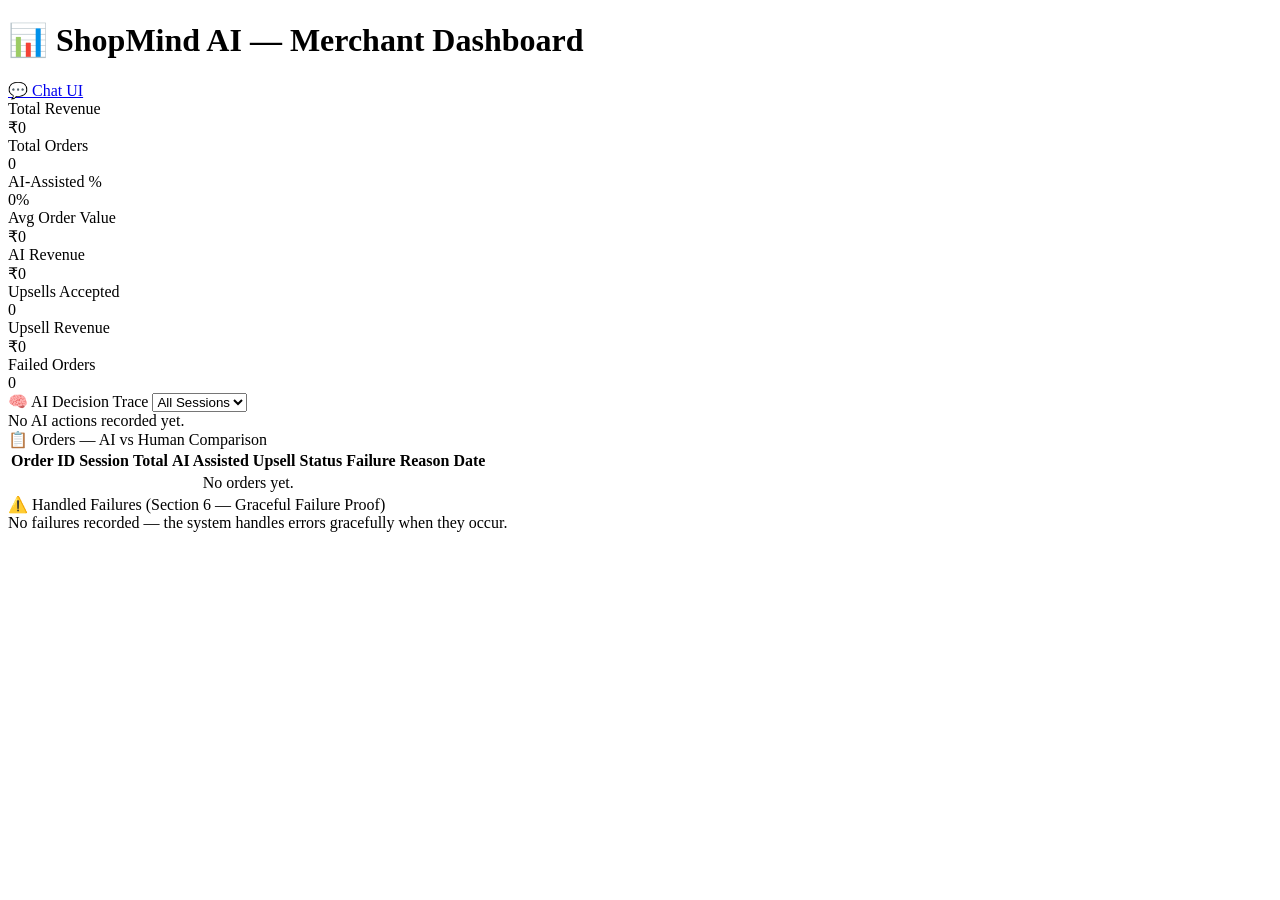
==== frontend/dashboard.html @ 5eacf414 "Initial commit: ShopMind AI Agentic Commerce Assistant" ====
<!DOCTYPE html>
<html lang="en">
<head>
  <meta charset="UTF-8">
  <meta name="viewport" content="width=device-width, initial-scale=1.0">
  <title>ShopMind AI — Merchant Dashboard</title>
  <link rel="preconnect" href="https://fonts.googleapis.com">
  <link href="https://fonts.googleapis.com/css2?family=Inter:wght@400;500;600;700&display=swap" rel="stylesheet">
  <link rel="stylesheet" href="/css/styles.css">
</head>
<body>
  <div class="dashboard-container">
    <!-- ── Header ──────────────────────────── -->
    <div class="dashboard-header">
      <h1>📊 ShopMind AI — Merchant Dashboard</h1>
      <div class="header-actions">
        <a href="/">💬 Chat UI</a>
      </div>
    </div>

    <!-- ── Business Impact Metrics ─────────── -->
    <div class="metrics-grid" id="metrics-grid">
      <div class="metric-card">
        <div class="label">Total Revenue</div>
        <div class="value success" id="m-revenue">₹0</div>
      </div>
      <div class="metric-card">
        <div class="label">Total Orders</div>
        <div class="value" id="m-orders">0</div>
      </div>
      <div class="metric-card">
        <div class="label">AI-Assisted %</div>
        <div class="value primary" id="m-ai-pct">0%</div>
      </div>
      <div class="metric-card">
        <div class="label">Avg Order Value</div>
        <div class="value" id="m-aov">₹0</div>
      </div>
      <div class="metric-card">
        <div class="label">AI Revenue</div>
        <div class="value primary" id="m-ai-revenue">₹0</div>
      </div>
      <div class="metric-card">
        <div class="label">Upsells Accepted</div>
        <div class="value success" id="m-upsells">0</div>
      </div>
      <div class="metric-card">
        <div class="label">Upsell Revenue</div>
        <div class="value success" id="m-upsell-rev">₹0</div>
      </div>
      <div class="metric-card">
        <div class="label">Failed Orders</div>
        <div class="value danger" id="m-failed">0</div>
      </div>
    </div>

    <!-- ── AI Decision Trace ───────────────── -->
    <div class="panel">
      <div class="panel-header">
        🧠 AI Decision Trace
        <select class="session-select" id="session-select" onchange="loadAiActions()">
          <option value="">All Sessions</option>
        </select>
      </div>
      <div class="panel-body" id="ai-actions-list">
        <div class="cart-empty">No AI actions recorded yet.</div>
      </div>
    </div>

    <!-- ── Orders Table (AI vs Human) ──────── -->
    <div class="panel">
      <div class="panel-header">📋 Orders — AI vs Human Comparison</div>
      <div class="panel-body" style="padding: 0; overflow-x: auto;">
        <table class="orders-table" id="orders-table">
          <thead>
            <tr>
              <th>Order ID</th>
              <th>Session</th>
              <th>Total</th>
              <th>AI Assisted</th>
              <th>Upsell</th>
              <th>Status</th>
              <th>Failure Reason</th>
              <th>Date</th>
            </tr>
          </thead>
          <tbody id="orders-tbody">
            <tr><td colspan="8" style="text-align: center; color: var(--text-muted);">No orders yet.</td></tr>
          </tbody>
        </table>
      </div>
    </div>

    <!-- ── Failure Handling Section ─────────── -->
    <div class="panel">
      <div class="panel-header">⚠️ Handled Failures (Section 6 — Graceful Failure Proof)</div>
      <div class="panel-body" id="failures-list">
        <div class="cart-empty">No failures recorded — the system handles errors gracefully when they occur.</div>
      </div>
    </div>
  </div>

  <script src="/js/dashboard.js"></script>
</body>
</html>
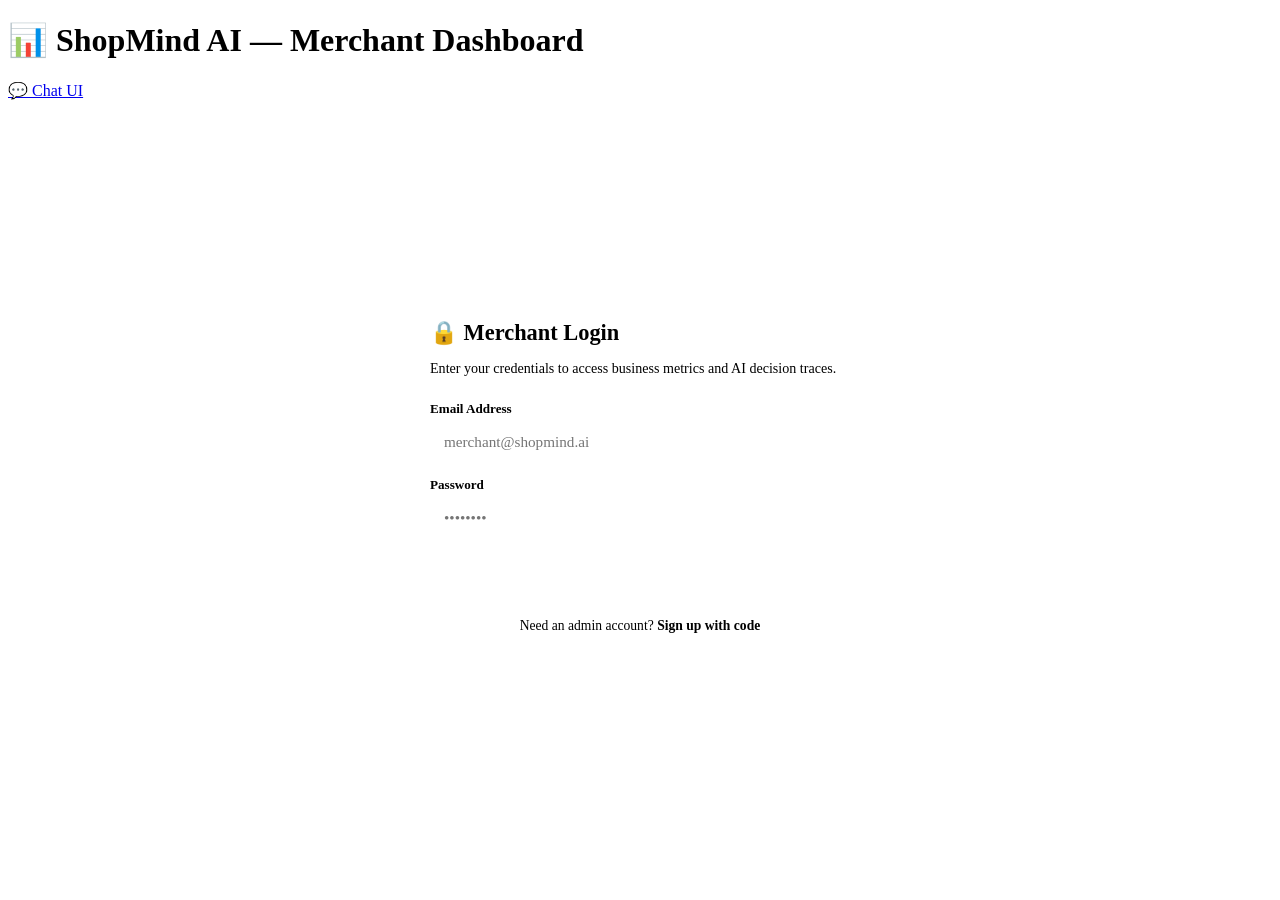
==== commit efff68cf: "Update backend logic, routes, and frontend integration" ====
--- a/frontend/dashboard.html
+++ b/frontend/dashboard.html
@@ -7,6 +7,124 @@
   <link rel="preconnect" href="https://fonts.googleapis.com">
   <link href="https://fonts.googleapis.com/css2?family=Inter:wght@400;500;600;700&display=swap" rel="stylesheet">
   <link rel="stylesheet" href="/css/styles.css">
+  <style>
+    /* Auth Modal & Form styles */
+    .auth-container {
+      display: flex;
+      justify-content: center;
+      align-items: center;
+      min-height: 80vh;
+      padding: 24px;
+    }
+    .auth-card {
+      background: var(--surface);
+      border: 1px solid var(--border);
+      border-radius: var(--radius);
+      box-shadow: var(--shadow-lg);
+      width: 100%;
+      max-width: 420px;
+      padding: 32px;
+    }
+    .auth-card h2 {
+      font-size: 1.4rem;
+      font-weight: 700;
+      margin-bottom: 8px;
+      display: flex;
+      align-items: center;
+      gap: 8px;
+    }
+    .auth-card p.subtitle {
+      color: var(--text-muted);
+      font-size: 0.88rem;
+      margin-bottom: 24px;
+    }
+    .auth-form .form-group {
+      margin-bottom: 16px;
+    }
+    .auth-form label {
+      display: block;
+      font-size: 0.82rem;
+      font-weight: 600;
+      margin-bottom: 6px;
+      color: var(--text);
+    }
+    .auth-form input {
+      width: 100%;
+      padding: 10px 14px;
+      border-radius: 8px;
+      border: 1px solid var(--border);
+      font-size: 0.95rem;
+      font-family: inherit;
+      outline: none;
+      transition: border-color 0.2s;
+    }
+    .auth-form input:focus {
+      border-color: var(--primary);
+    }
+    .auth-btn {
+      width: 100%;
+      padding: 12px;
+      background: var(--primary);
+      color: white;
+      border: none;
+      border-radius: 8px;
+      font-size: 0.95rem;
+      font-weight: 600;
+      cursor: pointer;
+      margin-top: 8px;
+      transition: background 0.2s;
+    }
+    .auth-btn:hover {
+      background: var(--primary-dark);
+    }
+    .auth-toggle-link {
+      margin-top: 16px;
+      text-align: center;
+      font-size: 0.85rem;
+      color: var(--text-muted);
+    }
+    .auth-toggle-link a {
+      color: var(--primary);
+      text-decoration: none;
+      font-weight: 600;
+      cursor: pointer;
+    }
+    .auth-toggle-link a:hover {
+      text-decoration: underline;
+    }
+    .auth-msg {
+      margin-top: 14px;
+      font-size: 0.85rem;
+      text-align: center;
+      min-height: 20px;
+    }
+    .admin-badge {
+      font-size: 0.8rem;
+      background: rgba(59, 130, 246, 0.1);
+      color: var(--primary);
+      padding: 4px 10px;
+      border-radius: 999px;
+      font-weight: 600;
+      display: inline-flex;
+      align-items: center;
+      gap: 4px;
+    }
+    .btn-logout {
+      background: none;
+      border: 1px solid var(--border);
+      color: var(--danger);
+      padding: 6px 12px;
+      border-radius: 6px;
+      font-size: 0.82rem;
+      font-weight: 600;
+      cursor: pointer;
+      transition: all 0.2s;
+    }
+    .btn-logout:hover {
+      background: rgba(239, 68, 68, 0.08);
+      border-color: var(--danger);
+    }
+  </style>
 </head>
 <body>
   <div class="dashboard-container">
@@ -14,92 +132,151 @@
     <div class="dashboard-header">
       <h1>📊 ShopMind AI — Merchant Dashboard</h1>
       <div class="header-actions">
+        <div id="admin-user-section" style="display: none; align-items: center; gap: 10px;">
+          <span class="admin-badge">👤 <span id="admin-email-badge">Admin</span></span>
+          <button class="btn-logout" onclick="handleLogout()">Logout</button>
+        </div>
         <a href="/">💬 Chat UI</a>
       </div>
     </div>
 
-    <!-- ── Business Impact Metrics ─────────── -->
-    <div class="metrics-grid" id="metrics-grid">
-      <div class="metric-card">
-        <div class="label">Total Revenue</div>
-        <div class="value success" id="m-revenue">₹0</div>
-      </div>
-      <div class="metric-card">
-        <div class="label">Total Orders</div>
-        <div class="value" id="m-orders">0</div>
-      </div>
-      <div class="metric-card">
-        <div class="label">AI-Assisted %</div>
-        <div class="value primary" id="m-ai-pct">0%</div>
-      </div>
-      <div class="metric-card">
-        <div class="label">Avg Order Value</div>
-        <div class="value" id="m-aov">₹0</div>
-      </div>
-      <div class="metric-card">
-        <div class="label">AI Revenue</div>
-        <div class="value primary" id="m-ai-revenue">₹0</div>
-      </div>
-      <div class="metric-card">
-        <div class="label">Upsells Accepted</div>
-        <div class="value success" id="m-upsells">0</div>
-      </div>
-      <div class="metric-card">
-        <div class="label">Upsell Revenue</div>
-        <div class="value success" id="m-upsell-rev">₹0</div>
-      </div>
-      <div class="metric-card">
-        <div class="label">Failed Orders</div>
-        <div class="value danger" id="m-failed">0</div>
+    <!-- ── Authentication Gate (Login / Signup) ── -->
+    <div class="auth-container" id="auth-container">
+      <div class="auth-card">
+        <!-- Login Form -->
+        <div id="login-form">
+          <h2>🔒 Merchant Login</h2>
+          <p class="subtitle">Enter your credentials to access business metrics and AI decision traces.</p>
+          <form class="auth-form" onsubmit="handleLogin(event)">
+            <div class="form-group">
+              <label for="login-email">Email Address</label>
+              <input type="email" id="login-email" required placeholder="merchant@shopmind.ai" autocomplete="email">
+            </div>
+            <div class="form-group">
+              <label for="login-password">Password</label>
+              <input type="password" id="login-password" required placeholder="••••••••" autocomplete="current-password">
+            </div>
+            <button type="submit" class="auth-btn" id="login-submit-btn">Log In to Dashboard</button>
+          </form>
+          <div class="auth-toggle-link">
+            Need an admin account? <a onclick="toggleAuthMode('signup')">Sign up with code</a>
+          </div>
+        </div>
+
+        <!-- Signup Form -->
+        <div id="signup-form" style="display: none;">
+          <h2>📝 Merchant Signup</h2>
+          <p class="subtitle">Create an admin account using your merchant signup authorization code.</p>
+          <form class="auth-form" onsubmit="handleSignup(event)">
+            <div class="form-group">
+              <label for="signup-email">Email Address</label>
+              <input type="email" id="signup-email" required placeholder="admin@shopmind.ai" autocomplete="email">
+            </div>
+            <div class="form-group">
+              <label for="signup-password">Password (min 8 chars)</label>
+              <input type="password" id="signup-password" required minlength="8" placeholder="At least 8 characters" autocomplete="new-password">
+            </div>
+            <div class="form-group">
+              <label for="signup-code">Merchant Signup Code</label>
+              <input type="text" id="signup-code" required placeholder="Enter ADMIN_SIGNUP_CODE">
+            </div>
+            <button type="submit" class="auth-btn" id="signup-submit-btn">Create Admin Account</button>
+          </form>
+          <div class="auth-toggle-link">
+            Already have an account? <a onclick="toggleAuthMode('login')">Log in</a>
+          </div>
+        </div>
+
+        <div class="auth-msg" id="auth-error-msg"></div>
       </div>
     </div>
 
-    <!-- ── AI Decision Trace ───────────────── -->
-    <div class="panel">
-      <div class="panel-header">
-        🧠 AI Decision Trace
-        <select class="session-select" id="session-select" onchange="loadAiActions()">
-          <option value="">All Sessions</option>
-        </select>
-      </div>
-      <div class="panel-body" id="ai-actions-list">
-        <div class="cart-empty">No AI actions recorded yet.</div>
-      </div>
-    </div>
-
-    <!-- ── Orders Table (AI vs Human) ──────── -->
-    <div class="panel">
-      <div class="panel-header">📋 Orders — AI vs Human Comparison</div>
-      <div class="panel-body" style="padding: 0; overflow-x: auto;">
-        <table class="orders-table" id="orders-table">
-          <thead>
-            <tr>
-              <th>Order ID</th>
-              <th>Session</th>
-              <th>Total</th>
-              <th>AI Assisted</th>
-              <th>Upsell</th>
-              <th>Status</th>
-              <th>Failure Reason</th>
-              <th>Date</th>
-            </tr>
-          </thead>
-          <tbody id="orders-tbody">
-            <tr><td colspan="8" style="text-align: center; color: var(--text-muted);">No orders yet.</td></tr>
-          </tbody>
-        </table>
-      </div>
-    </div>
-
-    <!-- ── Failure Handling Section ─────────── -->
-    <div class="panel">
-      <div class="panel-header">⚠️ Handled Failures (Section 6 — Graceful Failure Proof)</div>
-      <div class="panel-body" id="failures-list">
-        <div class="cart-empty">No failures recorded — the system handles errors gracefully when they occur.</div>
+    <!-- ── Protected Dashboard Content ─────── -->
+    <div id="dashboard-content" style="display: none;">
+      <!-- ── Business Impact Metrics ─────────── -->
+      <div class="metrics-grid" id="metrics-grid">
+        <div class="metric-card">
+          <div class="label">Total Revenue</div>
+          <div class="value success" id="m-revenue">₹0</div>
+        </div>
+        <div class="metric-card">
+          <div class="label">Total Orders</div>
+          <div class="value" id="m-orders">0</div>
+        </div>
+        <div class="metric-card">
+          <div class="label">AI-Assisted %</div>
+          <div class="value primary" id="m-ai-pct">0%</div>
+        </div>
+        <div class="metric-card">
+          <div class="label">Avg Order Value</div>
+          <div class="value" id="m-aov">₹0</div>
+        </div>
+        <div class="metric-card">
+          <div class="label">AI Revenue</div>
+          <div class="value primary" id="m-ai-revenue">₹0</div>
+        </div>
+        <div class="metric-card">
+          <div class="label">Upsells Accepted</div>
+          <div class="value success" id="m-upsells">0</div>
+        </div>
+        <div class="metric-card">
+          <div class="label">Upsell Revenue</div>
+          <div class="value success" id="m-upsell-rev">₹0</div>
+        </div>
+        <div class="metric-card">
+          <div class="label">Failed Orders</div>
+          <div class="value danger" id="m-failed">0</div>
+        </div>
+      </div>
+
+      <!-- ── AI Decision Trace ───────────────── -->
+      <div class="panel">
+        <div class="panel-header">
+          🧠 AI Decision Trace
+          <select class="session-select" id="session-select" onchange="loadAiActions()">
+            <option value="">All Sessions</option>
+          </select>
+        </div>
+        <div class="panel-body" id="ai-actions-list">
+          <div class="cart-empty">No AI actions recorded yet.</div>
+        </div>
+      </div>
+
+      <!-- ── Orders Table (AI vs Human) ──────── -->
+      <div class="panel">
+        <div class="panel-header">📋 Orders — AI vs Human Comparison</div>
+        <div class="panel-body" style="padding: 0; overflow-x: auto;">
+          <table class="orders-table" id="orders-table">
+            <thead>
+              <tr>
+                <th>Order ID</th>
+                <th>Session</th>
+                <th>Total</th>
+                <th>AI Assisted</th>
+                <th>Upsell</th>
+                <th>Status</th>
+                <th>Failure Reason</th>
+                <th>Date</th>
+              </tr>
+            </thead>
+            <tbody id="orders-tbody">
+              <tr><td colspan="8" style="text-align: center; color: var(--text-muted);">No orders yet.</td></tr>
+            </tbody>
+          </table>
+        </div>
+      </div>
+
+      <!-- ── Failure Handling Section ─────────── -->
+      <div class="panel">
+        <div class="panel-header">⚠️ Handled Failures (Section 6 — Graceful Failure Proof)</div>
+        <div class="panel-body" id="failures-list">
+          <div class="cart-empty">No failures recorded — the system handles errors gracefully when they occur.</div>
+        </div>
       </div>
     </div>
   </div>
 
+  <script src="/js/dashboard-auth.js"></script>
   <script src="/js/dashboard.js"></script>
 </body>
 </html>
